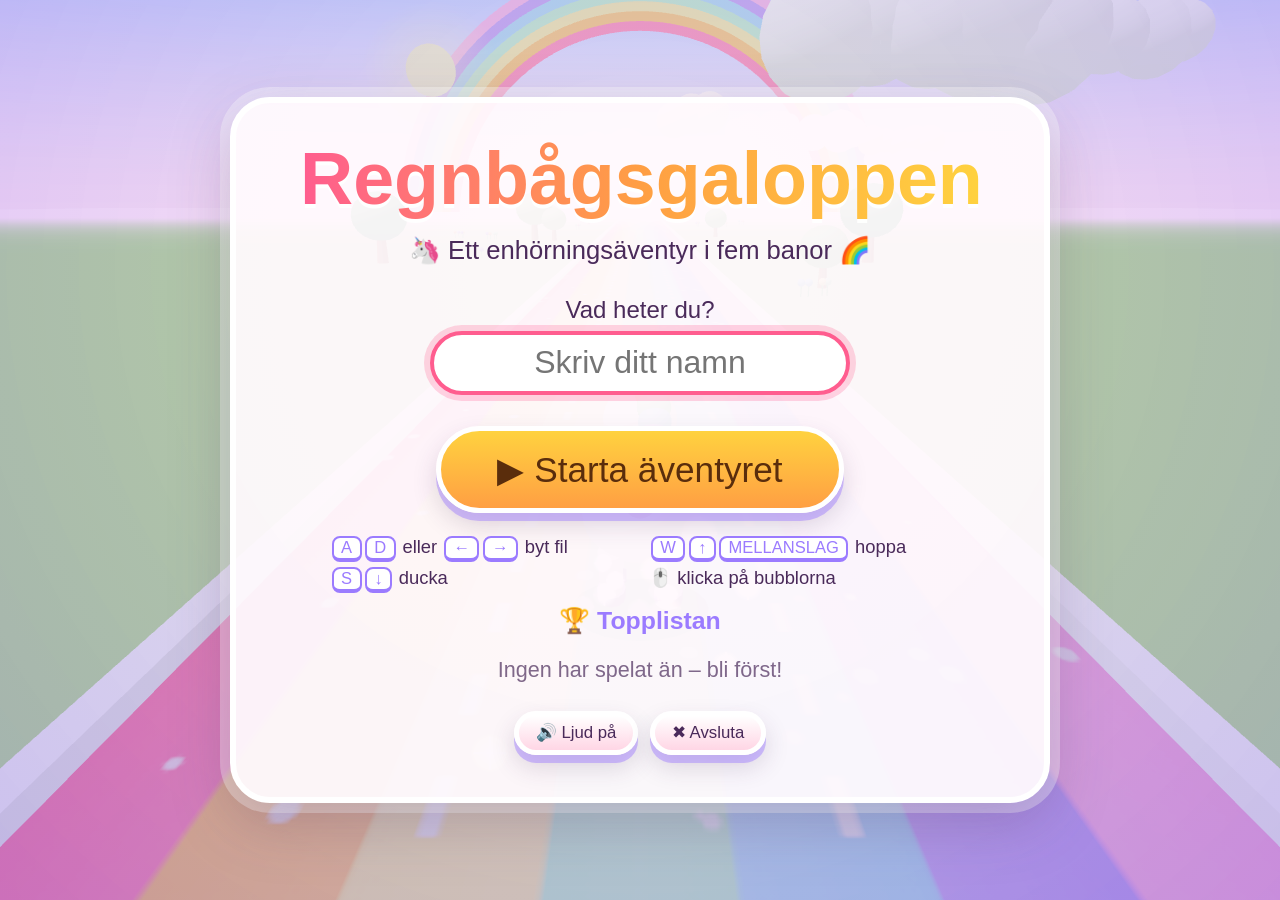
==== public/index.html @ e2d85499 "feat: playable lane-runner MVP core – server, unicorn, world, levels, audio, UI - server.js: static " ====
<!doctype html>
<html lang="sv">
<head>
  <meta charset="utf-8">
  <meta name="viewport" content="width=device-width, initial-scale=1, user-scalable=no">
  <title>Regnbågsgaloppen</title>
  <link rel="icon" href="data:image/svg+xml,%3Csvg xmlns='http://www.w3.org/2000/svg' viewBox='0 0 100 100'%3E%3Ctext y='.9em' font-size='90'%3E🦄%3C/text%3E%3C/svg%3E">
  <link rel="stylesheet" href="css/style.css">
</head>
<body>
  <canvas id="game"></canvas>

  <!-- in-game HUD -->
  <div id="hud" class="overlay hidden">
    <div class="hud-top">
      <div id="hud-hearts" class="hud-box" aria-label="Hjärtan"></div>
      <div id="hud-level" class="hud-box"></div>
      <div id="hud-score" class="hud-box">⭐ 0</div>
    </div>
    <div id="hud-progress"><div id="hud-progress-fill"></div><div id="hud-progress-flag">🏁</div><div id="hud-progress-unicorn">🦄</div></div>
    <div id="tip" class="hidden"><span id="tip-icon"></span><span id="tip-text"></span></div>
    <div id="countdown" class="hidden"></div>
    <div id="popups"></div>
    <button id="btn-pause" class="icon-btn" title="Paus (Esc)">⏸</button>
  </div>

  <!-- start menu -->
  <div id="menu" class="overlay screen">
    <div class="card">
      <h1 class="title"><span class="rainbow-text">Regnbågsgaloppen</span></h1>
      <p class="subtitle">🦄 Ett enhörningsäventyr i fem banor 🌈</p>
      <div class="name-row">
        <label for="name">Vad heter du?</label>
        <input id="name" maxlength="20" autocomplete="off" spellcheck="false" placeholder="Skriv ditt namn">
      </div>
      <button id="btn-start" class="big primary">▶ Starta äventyret</button>
      <button id="btn-continue" class="big hidden">⏩ Fortsätt på bana <span id="continue-level">1</span></button>
      <div class="controls-help">
        <div><kbd>A</kbd><kbd>D</kbd> eller <kbd>←</kbd><kbd>→</kbd> byt fil</div>
        <div><kbd>W</kbd><kbd>↑</kbd><kbd>MELLANSLAG</kbd> hoppa</div>
        <div><kbd>S</kbd><kbd>↓</kbd> ducka</div>
        <div>🖱️ klicka på bubblorna</div>
      </div>
      <div id="menu-scores" class="scores"></div>
      <div class="row">
        <button id="btn-mute" class="small">🔊 Ljud på</button>
        <button id="btn-vr" class="small hidden">🥽 VR</button>
        <button id="btn-quit" class="small">✖ Avsluta</button>
      </div>
    </div>
  </div>

  <!-- pause -->
  <div id="pause" class="overlay screen hidden">
    <div class="card">
      <h2>Paus ⏸</h2>
      <button id="btn-resume" class="big primary">▶ Fortsätt</button>
      <button id="btn-pause-menu" class="big">🏠 Till menyn</button>
    </div>
  </div>

  <!-- level clear -->
  <div id="levelclear" class="overlay screen see-through hidden">
    <div class="card celebrate">
      <h2 id="levelclear-title">Bana klarad!</h2>
      <div id="levelclear-stars" class="rating"></div>
      <p id="levelclear-text" class="big-text"></p>
      <button id="btn-next" class="big primary">➡ Nästa bana</button>
    </div>
  </div>

  <!-- retry -->
  <div id="retry" class="overlay screen hidden">
    <div class="card">
      <h2>Oj! 💫</h2>
      <p class="big-text">Försök igen – du klarar det!</p>
      <button id="btn-retry" class="big primary">🔁 Försök igen</button>
      <button id="btn-retry-menu" class="big">🏠 Till menyn</button>
    </div>
  </div>

  <!-- adventure finished -->
  <div id="finished" class="overlay screen see-through hidden">
    <div class="card celebrate">
      <h2>🎉 Du klarade hela äventyret! 🎉</h2>
      <p id="finished-score" class="big-text"></p>
      <div class="name-row">
        <label for="finished-name">Ditt namn på topplistan:</label>
        <input id="finished-name" maxlength="20" autocomplete="off" spellcheck="false">
      </div>
      <button id="btn-save-score" class="big primary">💾 Spara poäng</button>
    </div>
  </div>

  <!-- high scores -->
  <div id="highscores" class="overlay screen hidden">
    <div class="card">
      <h2>🏆 Topplistan</h2>
      <div id="highscore-list" class="scores"></div>
      <button id="btn-again" class="big primary">🔁 Spela igen</button>
      <button id="btn-quit2" class="big">✖ Avsluta</button>
    </div>
  </div>

  <!-- goodbye -->
  <div id="goodbye" class="overlay screen hidden">
    <div class="card">
      <h2>Hej då! 🦄💕</h2>
      <p class="big-text">Du kan stänga fönstret nu.</p>
    </div>
  </div>

  <div id="loading" class="overlay screen"><div class="card"><h2>Laddar… 🌈</h2></div></div>

  <script type="module" src="js/main.js"></script>
</body>
</html>
---- public/css/style.css ----
:root {
  --pink: #ff5d8f;
  --pink-soft: #ffd6e5;
  --lilac: #9b7bff;
  --sky: #70c1ff;
  --sun: #ffe066;
  --mint: #7bed9f;
  --ink: #4a2a5a;
  --card: rgba(255, 250, 253, 0.94);
  --font: "Comic Sans MS", "Comic Sans", "Segoe UI", "Segoe UI Emoji", sans-serif;
}

* { box-sizing: border-box; }

html, body {
  margin: 0;
  height: 100%;
  overflow: hidden;
  background: #ffd6e5;
  font-family: var(--font);
  color: var(--ink);
  user-select: none;
  -webkit-user-select: none;
}

#game {
  position: fixed;
  inset: 0;
  width: 100%;
  height: 100%;
  display: block;
  touch-action: none;
}

.hidden { display: none !important; }

.overlay {
  position: fixed;
  inset: 0;
  pointer-events: none;
}

.screen {
  display: flex;
  align-items: center;
  justify-content: center;
  padding: 2vh;
  pointer-events: auto;
  background: radial-gradient(ellipse at 50% 30%, rgba(255, 255, 255, 0.25), rgba(155, 123, 255, 0.35));
  overflow: auto;
}

.screen.see-through { background: none; align-items: flex-end; padding-bottom: 4vh; }
.screen.see-through .card { padding: 2vh 4vw; }
.screen.see-through h2 { margin-bottom: 0.1em; }
.screen.see-through .big-text { margin: 0.2em 0 0.5em; }

.card {
  background: var(--card);
  border: 6px solid #fff;
  border-radius: 40px;
  box-shadow: 0 20px 60px rgba(74, 42, 90, 0.25), 0 0 0 10px rgba(255, 255, 255, 0.35);
  padding: 4vh 5vw;
  max-width: 820px;
  width: min(92vw, 820px);
  text-align: center;
  animation: pop-in 0.45s cubic-bezier(0.2, 1.4, 0.4, 1);
}

@keyframes pop-in {
  from { transform: scale(0.6); opacity: 0; }
  to { transform: scale(1); opacity: 1; }
}

.title {
  font-size: clamp(2.4rem, 7vw, 4.6rem);
  margin: 0 0 0.2em;
  line-height: 1.1;
}

.rainbow-text {
  background: linear-gradient(90deg, #ff5d8f, #ff9f43, #ffd23f, #7bed9f, #70c1ff, #9b7bff, #ff5d8f);
  background-size: 300% 100%;
  -webkit-background-clip: text;
  background-clip: text;
  color: transparent;
  animation: rainbow-slide 6s linear infinite;
  filter: drop-shadow(0 4px 0 rgba(255, 255, 255, 0.9));
}

@keyframes rainbow-slide { to { background-position: 300% 0; } }

.subtitle { font-size: clamp(1.1rem, 2.6vw, 1.6rem); margin: 0 0 1.2em; }

h2 {
  font-size: clamp(1.8rem, 5vw, 3.2rem);
  margin: 0 0 0.4em;
  color: var(--pink);
  text-shadow: 0 3px 0 #fff;
}

.big-text { font-size: clamp(1.2rem, 3vw, 1.9rem); margin: 0.4em 0 1em; }

button {
  font-family: var(--font);
  cursor: pointer;
  border: 5px solid #fff;
  border-radius: 999px;
  color: var(--ink);
  background: linear-gradient(180deg, #fff, var(--pink-soft));
  box-shadow: 0 8px 0 rgba(155, 123, 255, 0.45), 0 12px 24px rgba(74, 42, 90, 0.18);
  transition: transform 0.12s, box-shadow 0.12s;
  margin: 0.35em;
}

button:hover, button:focus-visible {
  transform: translateY(-3px) scale(1.04);
  box-shadow: 0 11px 0 rgba(155, 123, 255, 0.45), 0 16px 28px rgba(74, 42, 90, 0.22);
  outline: none;
}

button:active { transform: translateY(3px); box-shadow: 0 4px 0 rgba(155, 123, 255, 0.45); }

button.big {
  font-size: clamp(1.4rem, 3.4vw, 2.2rem);
  padding: 0.5em 1.2em;
  min-width: 60%;
}

button.primary {
  background: linear-gradient(180deg, #ffd23f, #ff9f43);
  color: #5a2d0c;
  animation: wiggle 2.4s ease-in-out infinite;
}

@keyframes wiggle {
  0%, 85%, 100% { transform: rotate(0); }
  88% { transform: rotate(-2deg) scale(1.03); }
  92% { transform: rotate(2deg) scale(1.03); }
  96% { transform: rotate(-1deg); }
}

button.small { font-size: 1.05rem; padding: 0.4em 1em; }

.icon-btn {
  position: absolute;
  right: 1.2vw;
  bottom: 1.2vw;
  width: 3.4rem;
  height: 3.4rem;
  font-size: 1.6rem;
  padding: 0;
  pointer-events: auto;
}

.row { display: flex; justify-content: center; flex-wrap: wrap; margin-top: 0.6em; }

.name-row {
  display: flex;
  flex-direction: column;
  align-items: center;
  gap: 0.3em;
  margin: 0.4em 0 0.8em;
  font-size: clamp(1.1rem, 2.4vw, 1.5rem);
}

input {
  font-family: var(--font);
  font-size: clamp(1.3rem, 3vw, 2rem);
  padding: 0.3em 0.8em;
  border: 4px solid var(--lilac);
  border-radius: 999px;
  text-align: center;
  width: min(80%, 420px);
  color: var(--ink);
  background: #fff;
}

input:focus { outline: none; border-color: var(--pink); box-shadow: 0 0 0 6px rgba(255, 93, 143, 0.25); }

.controls-help {
  display: grid;
  grid-template-columns: 1fr 1fr;
  gap: 0.3em 1em;
  font-size: clamp(0.9rem, 1.9vw, 1.15rem);
  margin: 0.6em auto;
  max-width: 620px;
  text-align: left;
}

kbd {
  display: inline-block;
  font-family: var(--font);
  background: #fff;
  border: 2px solid var(--lilac);
  border-bottom-width: 4px;
  border-radius: 8px;
  padding: 0 0.45em;
  margin: 0 0.1em;
  font-size: 0.9em;
  color: var(--lilac);
}

.scores { margin: 0.6em auto; max-width: 520px; font-size: clamp(1rem, 2.2vw, 1.35rem); }
.scores h3 { margin: 0.3em 0; color: var(--lilac); font-size: 1.15em; }
.scores ol { list-style: none; padding: 0; margin: 0; }
.scores li {
  display: grid;
  grid-template-columns: 2.2em 1fr auto;
  gap: 0.6em;
  padding: 0.15em 0.6em;
  border-radius: 12px;
  text-align: left;
}
.scores li:nth-child(odd) { background: rgba(155, 123, 255, 0.12); }
.scores li.me { background: linear-gradient(90deg, #ffd23f, #ff9f43); color: #5a2d0c; font-weight: bold; animation: glow 1s ease-in-out infinite alternate; }
.scores li .rank { text-align: center; }
.scores li .points { font-weight: bold; }
.scores .empty { opacity: 0.7; }

@keyframes glow { from { box-shadow: 0 0 0 0 rgba(255, 210, 63, 0.6); } to { box-shadow: 0 0 18px 4px rgba(255, 210, 63, 0.6); } }

/* ---- HUD ---- */
.hud-top {
  position: absolute;
  top: 1.2vh;
  left: 1.2vw;
  right: 1.2vw;
  display: flex;
  justify-content: space-between;
  align-items: center;
  gap: 1vw;
  font-size: clamp(1.1rem, 2.6vw, 1.8rem);
}

.hud-box {
  background: rgba(255, 255, 255, 0.85);
  border: 4px solid #fff;
  border-radius: 999px;
  padding: 0.2em 0.9em;
  box-shadow: 0 6px 18px rgba(74, 42, 90, 0.18);
  white-space: nowrap;
}

#hud-hearts .heart { display: inline-block; transition: transform 0.2s; }
#hud-hearts .heart.lost { filter: grayscale(1); opacity: 0.35; transform: scale(0.8); }
#hud-hearts .heart.hit { animation: heart-pop 0.5s; }
@keyframes heart-pop { 0% { transform: scale(1); } 40% { transform: scale(1.7) rotate(-15deg); } 100% { transform: scale(0.8); } }

#hud-score.bump { animation: bump 0.3s; }
@keyframes bump { 50% { transform: scale(1.25); } }

#hud-progress {
  position: absolute;
  top: calc(1.2vh + 3.6em);
  left: 50%;
  transform: translateX(-50%);
  width: min(60vw, 520px);
  height: 22px;
  background: rgba(255, 255, 255, 0.7);
  border: 4px solid #fff;
  border-radius: 999px;
  box-shadow: 0 6px 18px rgba(74, 42, 90, 0.18);
}
#hud-progress-fill {
  height: 100%;
  width: 0%;
  border-radius: 999px;
  background: linear-gradient(90deg, #ff5d8f, #ff9f43, #ffd23f, #7bed9f, #70c1ff, #9b7bff);
  transition: width 0.2s linear;
}
#hud-progress-unicorn {
  position: absolute;
  top: -22px;
  left: 0%;
  font-size: 2rem;
  transform: translateX(-50%) scaleX(-1);
  transition: left 0.2s linear;
}
#hud-progress-flag { position: absolute; right: -14px; top: -20px; font-size: 1.8rem; }

#tip {
  position: absolute;
  bottom: 12vh;
  left: 50%;
  transform: translateX(-50%);
  background: rgba(255, 255, 255, 0.92);
  border: 5px solid var(--sun);
  border-radius: 30px;
  padding: 0.5em 1.2em;
  font-size: clamp(1.2rem, 3vw, 2rem);
  box-shadow: 0 10px 30px rgba(74, 42, 90, 0.25);
  animation: tip-bounce 0.8s ease-in-out infinite alternate;
  white-space: nowrap;
}
#tip-icon { margin-right: 0.4em; }
@keyframes tip-bounce { from { transform: translateX(-50%) translateY(0); } to { transform: translateX(-50%) translateY(-8px); } }

#countdown {
  position: absolute;
  inset: 0;
  display: flex;
  align-items: center;
  justify-content: center;
  font-size: clamp(4rem, 16vw, 11rem);
  color: #fff;
  text-shadow: 0 6px 0 var(--pink), 0 12px 30px rgba(74, 42, 90, 0.4);
  animation: count-pop 0.9s ease-out;
}
@keyframes count-pop { from { transform: scale(0.3); opacity: 0; } 30% { transform: scale(1.15); opacity: 1; } to { transform: scale(1); opacity: 1; } }

#popups { position: absolute; inset: 0; overflow: hidden; }
.popup {
  position: absolute;
  transform: translate(-50%, -50%);
  font-size: clamp(1.3rem, 3.2vw, 2.2rem);
  font-weight: bold;
  color: #fff;
  text-shadow: 0 3px 0 var(--pink), 0 6px 16px rgba(74, 42, 90, 0.35);
  animation: popup-rise 0.9s ease-out forwards;
  pointer-events: none;
}
@keyframes popup-rise { from { opacity: 1; margin-top: 0; } to { opacity: 0; margin-top: -90px; } }

.rating { font-size: clamp(2.6rem, 8vw, 5rem); letter-spacing: 0.1em; margin: 0.1em 0 0.2em; }
.rating .star { display: inline-block; opacity: 0.25; transform: scale(0.6); }
.rating .star.on { opacity: 1; animation: star-in 0.6s cubic-bezier(0.2, 1.6, 0.4, 1) forwards; }
.rating .star.on:nth-child(2) { animation-delay: 0.3s; }
.rating .star.on:nth-child(3) { animation-delay: 0.6s; }
@keyframes star-in { from { transform: scale(0.2) rotate(-40deg); } to { transform: scale(1.1) rotate(0); } }

.celebrate { border-color: var(--sun); }

.flash { animation: flash 0.25s; }
@keyframes flash { from { box-shadow: inset 0 0 0 100vmax rgba(255, 93, 143, 0.35); } to { box-shadow: none; } }

#loading .card { background: rgba(255, 255, 255, 0.85); }

@media (max-height: 560px) {
  .card { padding: 2vh 3vw; border-radius: 24px; }
  .controls-help { display: none; }
  .scores { display: none; }
}
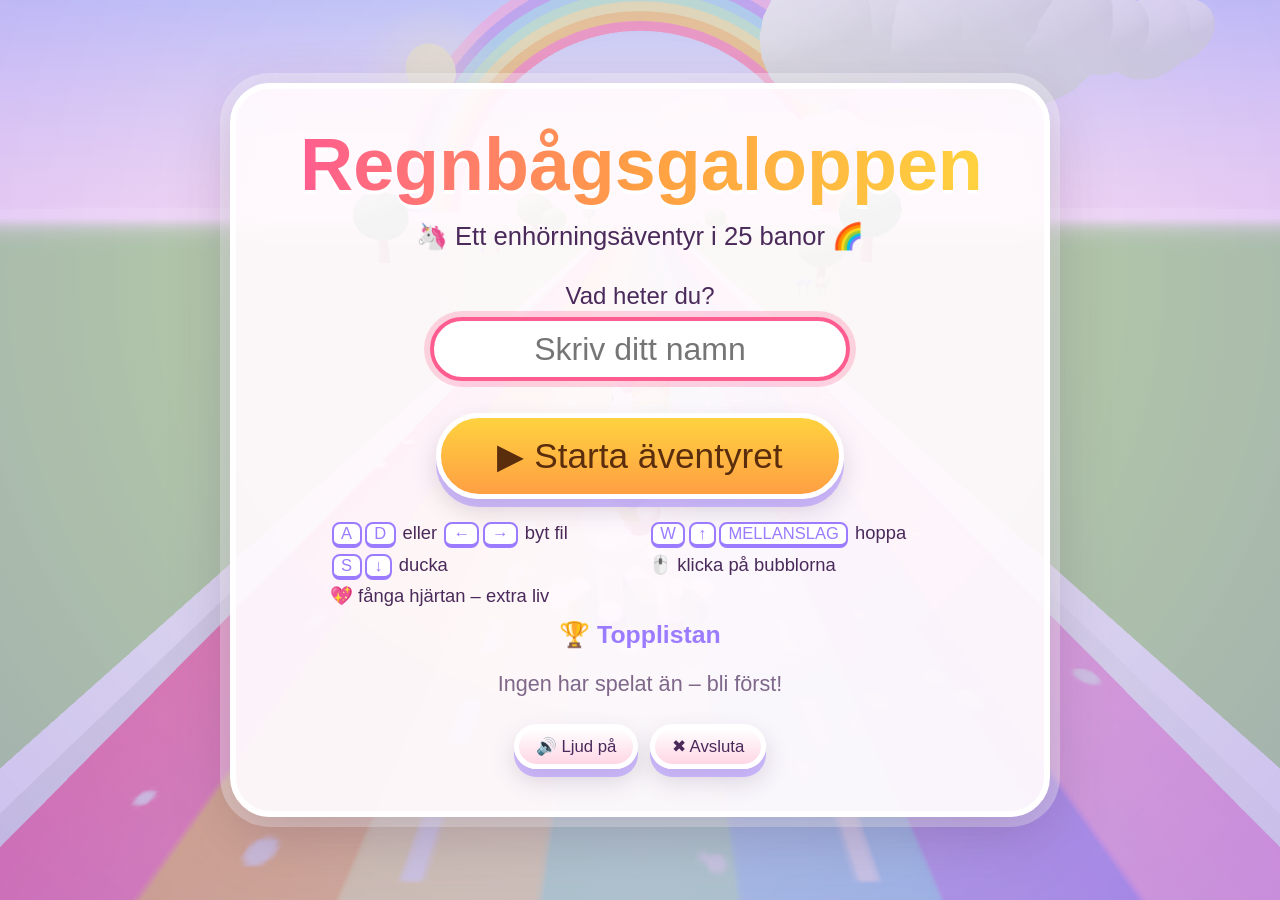
==== commit 51d1414f: "feat: 25 levels, extra-life hearts, finish fireworks + dance, bigger bubbles Difficulty curve after " ====
--- a/public/index.html
+++ b/public/index.html
@@ -20,6 +20,7 @@
     <div id="hud-progress"><div id="hud-progress-fill"></div><div id="hud-progress-flag">🏁</div><div id="hud-progress-unicorn">🦄</div></div>
     <div id="tip" class="hidden"><span id="tip-icon"></span><span id="tip-text"></span></div>
     <div id="countdown" class="hidden"></div>
+    <div id="wow" class="hidden"></div>
     <div id="popups"></div>
     <button id="btn-pause" class="icon-btn" title="Paus (Esc)">⏸</button>
   </div>
@@ -28,7 +29,7 @@
   <div id="menu" class="overlay screen">
     <div class="card">
       <h1 class="title"><span class="rainbow-text">Regnbågsgaloppen</span></h1>
-      <p class="subtitle">🦄 Ett enhörningsäventyr i fem banor 🌈</p>
+      <p class="subtitle">🦄 Ett enhörningsäventyr i 25 banor 🌈</p>
       <div class="name-row">
         <label for="name">Vad heter du?</label>
         <input id="name" maxlength="20" autocomplete="off" spellcheck="false" placeholder="Skriv ditt namn">
@@ -40,6 +41,7 @@
         <div><kbd>W</kbd><kbd>↑</kbd><kbd>MELLANSLAG</kbd> hoppa</div>
         <div><kbd>S</kbd><kbd>↓</kbd> ducka</div>
         <div>🖱️ klicka på bubblorna</div>
+        <div>💖 fånga hjärtan – extra liv</div>
       </div>
       <div id="menu-scores" class="scores"></div>
       <div class="row">
--- a/public/css/style.css
+++ b/public/css/style.css
@@ -246,6 +246,8 @@
 #hud-hearts .heart.lost { filter: grayscale(1); opacity: 0.35; transform: scale(0.8); }
 #hud-hearts .heart.hit { animation: heart-pop 0.5s; }
 @keyframes heart-pop { 0% { transform: scale(1); } 40% { transform: scale(1.7) rotate(-15deg); } 100% { transform: scale(0.8); } }
+#hud-hearts .heart.gained { animation: heart-gain 0.7s cubic-bezier(0.2, 1.4, 0.4, 1); }
+@keyframes heart-gain { 0% { transform: scale(0); } 60% { transform: scale(1.8) rotate(12deg); } 100% { transform: scale(1); } }
 
 #hud-score.bump { animation: bump 0.3s; }
 @keyframes bump { 50% { transform: scale(1.25); } }
@@ -309,6 +311,29 @@
 }
 @keyframes count-pop { from { transform: scale(0.3); opacity: 0; } 30% { transform: scale(1.15); opacity: 1; } to { transform: scale(1); opacity: 1; } }
 
+#wow {
+  position: absolute;
+  inset: 0;
+  display: flex;
+  align-items: center;
+  justify-content: center;
+  padding-bottom: 18vh;
+  font-size: clamp(5rem, 22vw, 15rem);
+  font-weight: 900;
+  letter-spacing: 0.04em;
+  pointer-events: none;
+  animation: wow-pop 3.2s cubic-bezier(0.2, 1.4, 0.4, 1) forwards;
+}
+#wow .rainbow-text { filter: drop-shadow(0 8px 0 rgba(255, 255, 255, 0.95)) drop-shadow(0 16px 30px rgba(74, 42, 90, 0.35)); animation-duration: 2s; }
+@keyframes wow-pop {
+  from { transform: scale(0.2) rotate(-12deg); opacity: 0; }
+  20% { transform: scale(1.2) rotate(4deg); opacity: 1; }
+  35% { transform: scale(1) rotate(-2deg); }
+  50% { transform: scale(1.08) rotate(2deg); }
+  80% { transform: scale(1) rotate(0); opacity: 1; }
+  to { transform: scale(1.3); opacity: 0; }
+}
+
 #popups { position: absolute; inset: 0; overflow: hidden; }
 .popup {
   position: absolute;
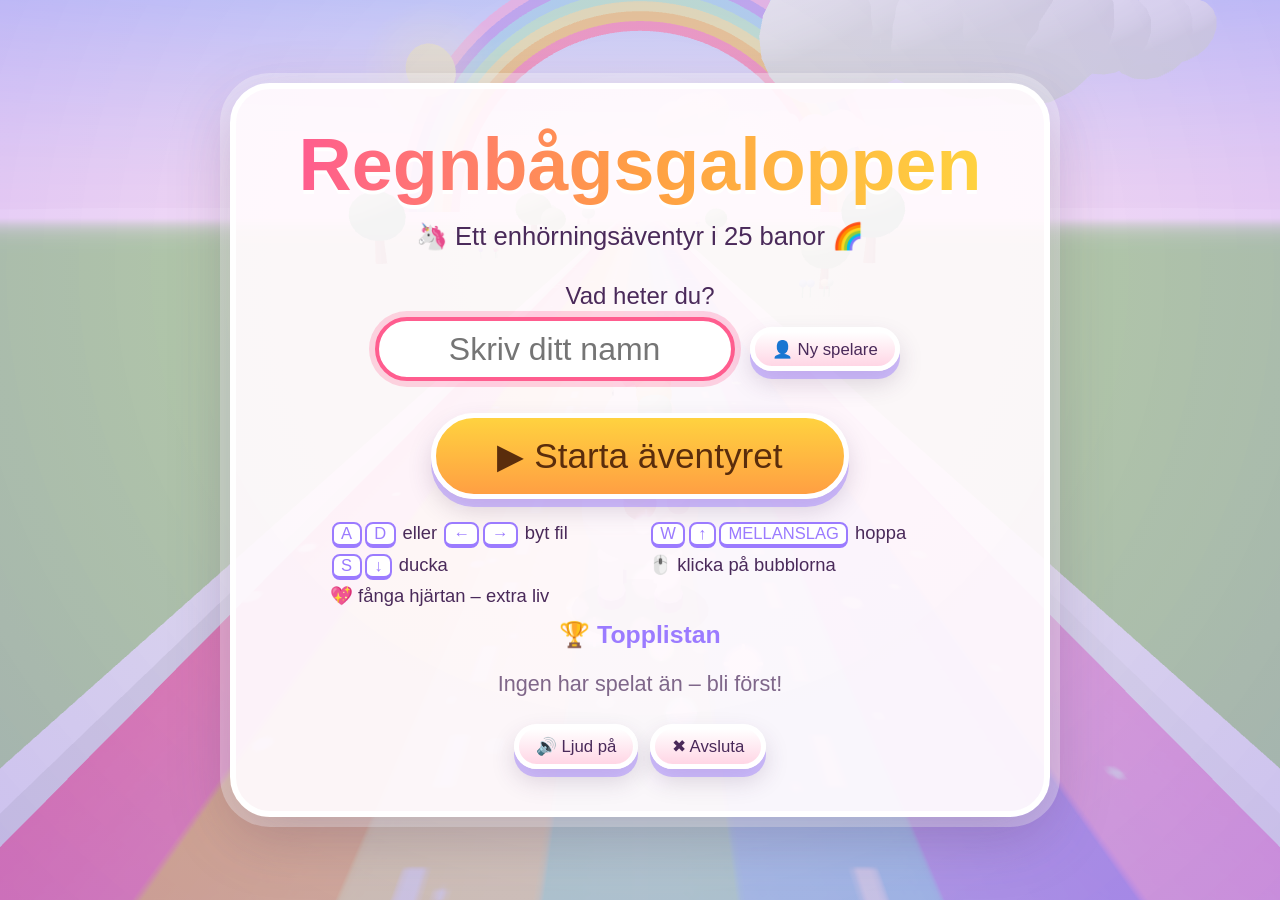
==== commit 7c6c2da8: "feat: per-player progress, horn cursor, crowd + roar, friend call-outs, bubble sound - Progress is s" ====
--- a/public/index.html
+++ b/public/index.html
@@ -32,10 +32,14 @@
       <p class="subtitle">🦄 Ett enhörningsäventyr i 25 banor 🌈</p>
       <div class="name-row">
         <label for="name">Vad heter du?</label>
-        <input id="name" maxlength="20" autocomplete="off" spellcheck="false" placeholder="Skriv ditt namn">
+        <div class="name-line">
+          <input id="name" maxlength="20" autocomplete="off" spellcheck="false" placeholder="Skriv ditt namn">
+          <button id="btn-new-player" class="small" title="Byt till en ny spelare">👤 Ny spelare</button>
+        </div>
+        <div id="players" class="players hidden"></div>
       </div>
+      <button id="btn-continue" class="big primary hidden">⏩ Fortsätt på bana <span id="continue-level">1</span></button>
       <button id="btn-start" class="big primary">▶ Starta äventyret</button>
-      <button id="btn-continue" class="big hidden">⏩ Fortsätt på bana <span id="continue-level">1</span></button>
       <div class="controls-help">
         <div><kbd>A</kbd><kbd>D</kbd> eller <kbd>←</kbd><kbd>→</kbd> byt fil</div>
         <div><kbd>W</kbd><kbd>↑</kbd><kbd>MELLANSLAG</kbd> hoppa</div>
--- a/public/css/style.css
+++ b/public/css/style.css
@@ -13,6 +13,7 @@
 * { box-sizing: border-box; }
 
 html, body {
+  cursor: var(--cursor-horn, auto);
   margin: 0;
   height: 100%;
   overflow: hidden;
@@ -60,7 +61,7 @@
   border: 6px solid #fff;
   border-radius: 40px;
   box-shadow: 0 20px 60px rgba(74, 42, 90, 0.25), 0 0 0 10px rgba(255, 255, 255, 0.35);
-  padding: 4vh 5vw;
+  padding: 4vh clamp(20px, 5vw, 56px);
   max-width: 820px;
   width: min(92vw, 820px);
   text-align: center;
@@ -73,6 +74,11 @@
 }
 
 .title {
+  /* One unbreakable word: a flex row centres it even if it is wider than the
+     card (plain text-align cannot), and the size caps so it fits the card. */
+  display: flex;
+  justify-content: center;
+  white-space: nowrap;
   font-size: clamp(2.4rem, 7vw, 4.6rem);
   margin: 0 0 0.2em;
   line-height: 1.1;
@@ -103,7 +109,7 @@
 
 button {
   font-family: var(--font);
-  cursor: pointer;
+  cursor: var(--cursor-horn, pointer);
   border: 5px solid #fff;
   border-radius: 999px;
   color: var(--ink);
@@ -176,6 +182,7 @@
   background: #fff;
 }
 
+input { cursor: var(--cursor-horn, text); }
 input:focus { outline: none; border-color: var(--pink); box-shadow: 0 0 0 6px rgba(255, 93, 143, 0.25); }
 
 .controls-help {
@@ -242,6 +249,33 @@
   white-space: nowrap;
 }
 
+/* players (menu) */
+.name-line { display: flex; align-items: center; justify-content: center; gap: 0.4em; flex-wrap: wrap; width: 100%; }
+.name-line input { width: min(60%, 360px); }
+.players { display: flex; flex-wrap: wrap; justify-content: center; gap: 0.3em; margin-top: 0.2em; }
+.players .chip {
+  font-size: 0.95rem;
+  padding: 0.25em 0.8em;
+  margin: 0;
+  background: linear-gradient(180deg, #fff, #e9e0ff);
+  box-shadow: 0 4px 0 rgba(155, 123, 255, 0.35);
+}
+.players .chip.current { background: linear-gradient(180deg, #ffd23f, #ff9f43); color: #5a2d0c; }
+#btn-continue.primary { animation: none; background: linear-gradient(180deg, #b6ffd0, #7bed9f); color: #1d4d2a; }
+
+/* glitter trail behind the horn cursor */
+#cursor-sparks { position: fixed; inset: 0; pointer-events: none; z-index: 1000; overflow: hidden; }
+#cursor-sparks .spark {
+  position: absolute;
+  transform: translate(-50%, -50%);
+  text-shadow: 0 0 6px #fff;
+  animation: spark-fall linear forwards;
+}
+@keyframes spark-fall {
+  from { opacity: 1; transform: translate(-50%, -50%) scale(1) rotate(0); }
+  to { opacity: 0; transform: translate(calc(-50% + var(--dx, 0px)), 30px) scale(0.2) rotate(180deg); }
+}
+
 #hud-hearts .heart { display: inline-block; transition: transform 0.2s; }
 #hud-hearts .heart.lost { filter: grayscale(1); opacity: 0.35; transform: scale(0.8); }
 #hud-hearts .heart.hit { animation: heart-pop 0.5s; }
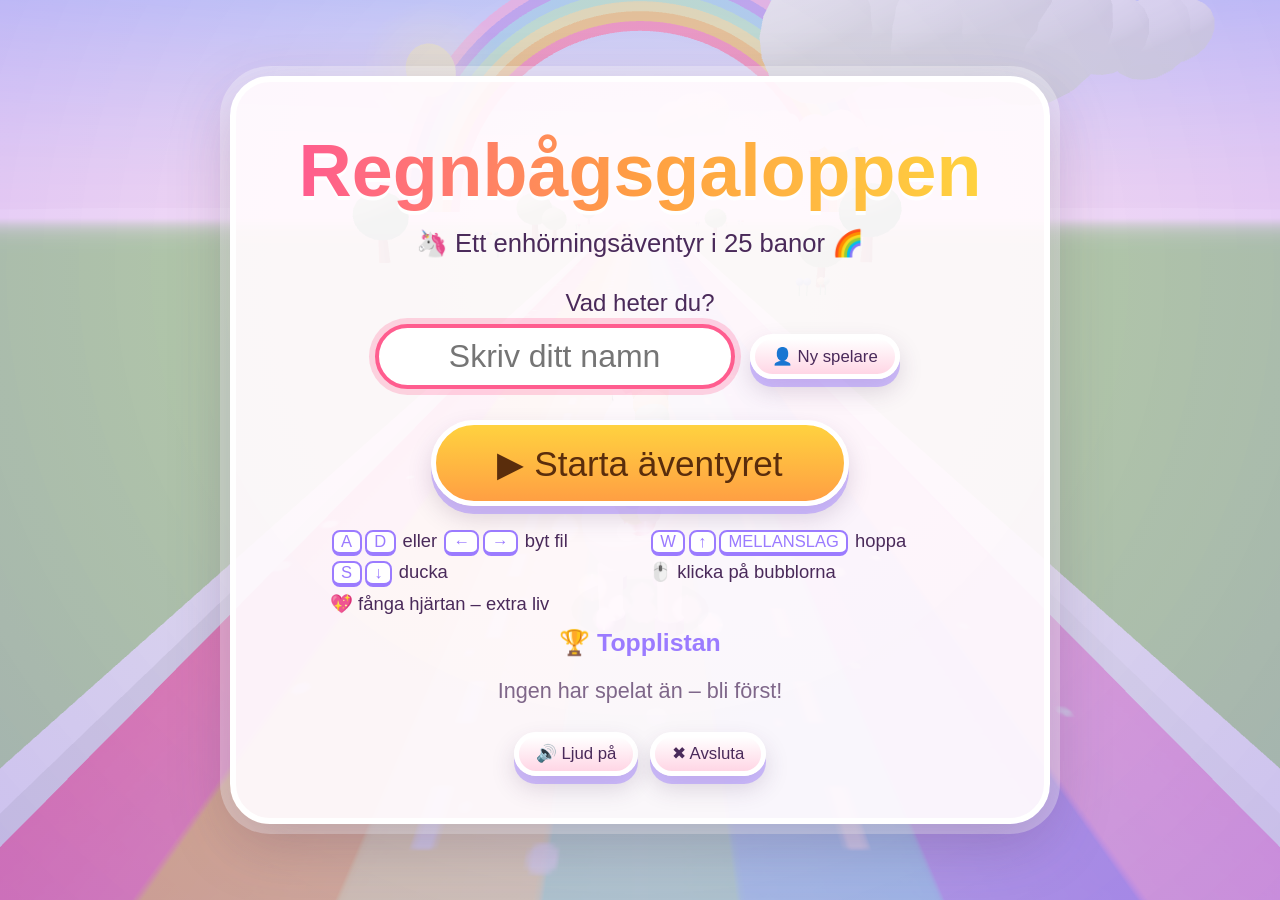
==== commit 85b12138: "feat: top list shows every player with score and cleared level, history reset - Scores are recorded " ====
--- a/public/index.html
+++ b/public/index.html
@@ -90,11 +90,7 @@
     <div class="card celebrate">
       <h2>🎉 Du klarade hela äventyret! 🎉</h2>
       <p id="finished-score" class="big-text"></p>
-      <div class="name-row">
-        <label for="finished-name">Ditt namn på topplistan:</label>
-        <input id="finished-name" maxlength="20" autocomplete="off" spellcheck="false">
-      </div>
-      <button id="btn-save-score" class="big primary">💾 Spara poäng</button>
+      <button id="btn-show-scores" class="big primary">🏆 Se topplistan</button>
     </div>
   </div>
 
--- a/public/css/style.css
+++ b/public/css/style.css
@@ -75,13 +75,17 @@
 
 .title {
   /* One unbreakable word: a flex row centres it even if it is wider than the
-     card (plain text-align cannot), and the size caps so it fits the card. */
+     card (plain text-align cannot), and the size caps so it fits the card.
+     The line-height must cover the font's full ascent + descent (Comic Sans
+     ≈ 1.39 em): the rainbow is a background clipped to the text, and a
+     background is only painted inside the box – with 1.1 the "g" lost its
+     tail. */
   display: flex;
   justify-content: center;
   white-space: nowrap;
   font-size: clamp(2.4rem, 7vw, 4.6rem);
-  margin: 0 0 0.2em;
-  line-height: 1.1;
+  margin: 0 0 0.05em;
+  line-height: 1.45;
 }
 
 .rainbow-text {
@@ -213,7 +217,7 @@
 .scores ol { list-style: none; padding: 0; margin: 0; }
 .scores li {
   display: grid;
-  grid-template-columns: 2.2em 1fr auto;
+  grid-template-columns: 2.2em 1fr auto auto;
   gap: 0.6em;
   padding: 0.15em 0.6em;
   border-radius: 12px;
@@ -222,6 +226,7 @@
 .scores li:nth-child(odd) { background: rgba(155, 123, 255, 0.12); }
 .scores li.me { background: linear-gradient(90deg, #ffd23f, #ff9f43); color: #5a2d0c; font-weight: bold; animation: glow 1s ease-in-out infinite alternate; }
 .scores li .rank { text-align: center; }
+.scores li .level { opacity: 0.75; font-size: 0.85em; align-self: center; white-space: nowrap; }
 .scores li .points { font-weight: bold; }
 .scores .empty { opacity: 0.7; }
 
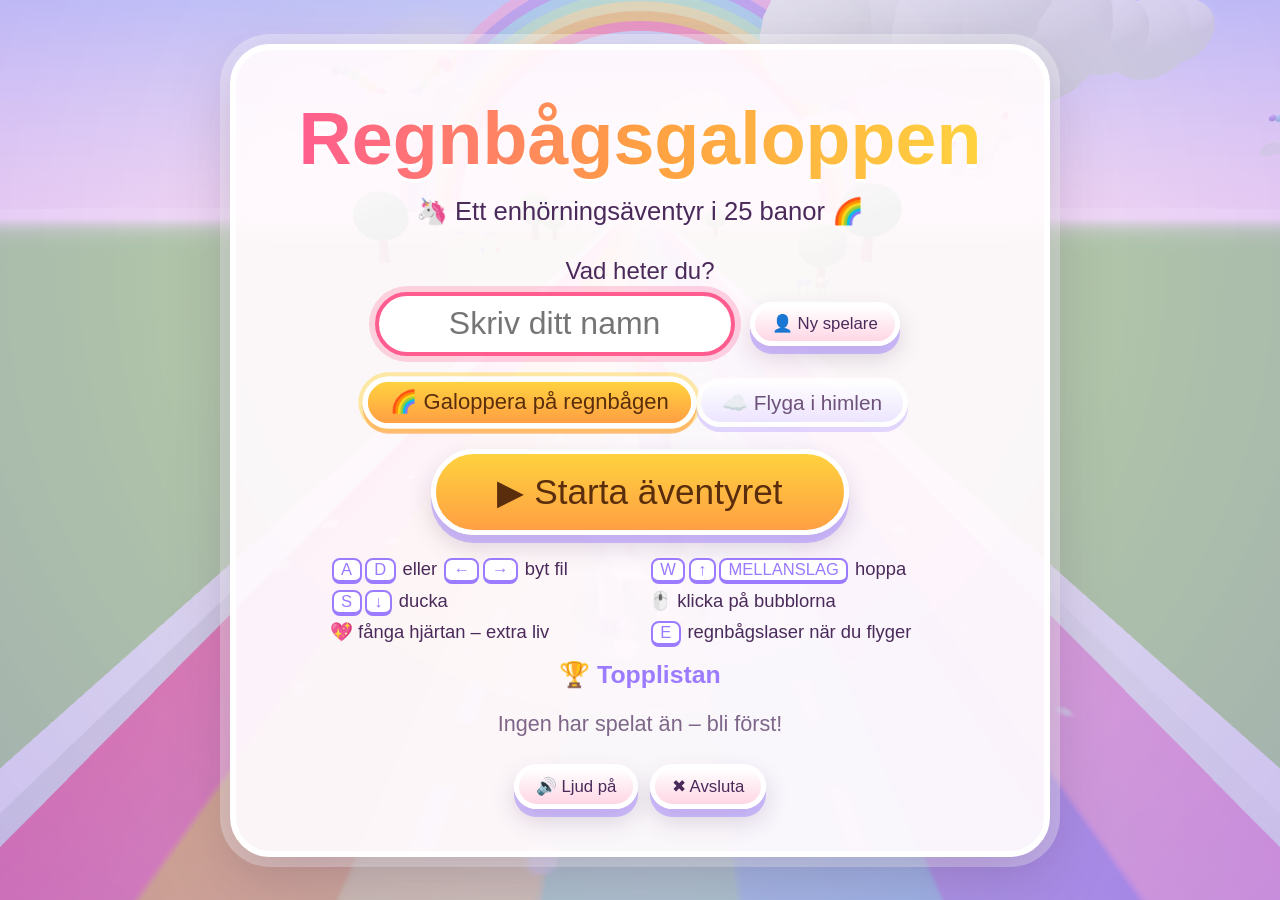
==== commit 188fa0f7: "feat: flight mode with wings, candy, magnet pickups and a rainbow laser; gentler stars Play-test 7. " ====
--- a/public/index.html
+++ b/public/index.html
@@ -18,6 +18,15 @@
       <div id="hud-score" class="hud-box">⭐ 0</div>
     </div>
     <div id="hud-progress"><div id="hud-progress-fill"></div><div id="hud-progress-flag">🏁</div><div id="hud-progress-unicorn">🦄</div></div>
+    <!-- flight mode: rainbow laser charge meter -->
+    <div id="hud-laser" class="hidden">
+      <span class="laser-horn">🦄</span>
+      <div class="laser-body">
+        <div id="hud-laser-label" class="laser-label">🌈 Regnbågslaser</div>
+        <div class="laser-meter"><div id="hud-laser-fill"></div><span class="laser-sparkle">✨</span></div>
+      </div>
+      <kbd class="laser-key">E</kbd>
+    </div>
     <div id="tip" class="hidden"><span id="tip-icon"></span><span id="tip-text"></span></div>
     <div id="countdown" class="hidden"></div>
     <div id="wow" class="hidden"></div>
@@ -38,6 +47,10 @@
         </div>
         <div id="players" class="players hidden"></div>
       </div>
+      <div class="mode-row" role="group" aria-label="Spelsätt">
+        <button id="btn-mode-run" class="mode" type="button">🌈 Galoppera på regnbågen</button>
+        <button id="btn-mode-fly" class="mode" type="button">☁️ Flyga i himlen</button>
+      </div>
       <button id="btn-continue" class="big primary hidden">⏩ Fortsätt på bana <span id="continue-level">1</span></button>
       <button id="btn-start" class="big primary">▶ Starta äventyret</button>
       <div class="controls-help">
@@ -46,6 +59,7 @@
         <div><kbd>S</kbd><kbd>↓</kbd> ducka</div>
         <div>🖱️ klicka på bubblorna</div>
         <div>💖 fånga hjärtan – extra liv</div>
+        <div><kbd>E</kbd> regnbågslaser när du flyger</div>
       </div>
       <div id="menu-scores" class="scores"></div>
       <div class="row">
--- a/public/css/style.css
+++ b/public/css/style.css
@@ -52,11 +52,12 @@
 }
 
 .screen.see-through { background: none; align-items: flex-end; padding-bottom: 4vh; }
-.screen.see-through .card { padding: 2vh 4vw; }
+.screen.see-through .card { padding: 2vh 4vw; margin: auto auto 0; }   /* stays at the bottom so the dance is seen */
 .screen.see-through h2 { margin-bottom: 0.1em; }
 .screen.see-through .big-text { margin: 0.2em 0 0.5em; }
 
 .card {
+  margin: auto;   /* safe centring: a card taller than the window scrolls instead of losing its top */
   background: var(--card);
   border: 6px solid #fff;
   border-radius: 40px;
@@ -268,6 +269,72 @@
 .players .chip.current { background: linear-gradient(180deg, #ffd23f, #ff9f43); color: #5a2d0c; }
 #btn-continue.primary { animation: none; background: linear-gradient(180deg, #b6ffd0, #7bed9f); color: #1d4d2a; }
 
+/* game mode picker (menu): gallop on the rainbow or fly in the sky */
+.mode-row { display: flex; justify-content: center; flex-wrap: wrap; gap: 0.2em; margin: 0.2em 0 0.4em; }
+button.mode {
+  font-size: clamp(1rem, 2.2vw, 1.3rem);
+  padding: 0.35em 1em;
+  margin: 0.15em;
+  background: linear-gradient(180deg, #fff, #e9e0ff);
+  box-shadow: 0 5px 0 rgba(155, 123, 255, 0.35);
+  opacity: 0.8;
+}
+button.mode.selected {
+  opacity: 1;
+  background: linear-gradient(180deg, #ffd23f, #ff9f43);
+  color: #5a2d0c;
+  border-color: #fff;
+  box-shadow: 0 5px 0 rgba(255, 159, 67, 0.6), 0 0 0 4px rgba(255, 210, 63, 0.45);
+  transform: scale(1.06);
+}
+
+/* flight mode: rainbow laser charge meter, bottom left, big and friendly */
+#hud-laser {
+  position: absolute;
+  left: 1.2vw;
+  bottom: 1.2vw;
+  display: flex;
+  align-items: center;
+  gap: 0.5em;
+  background: rgba(255, 255, 255, 0.88);
+  border: 4px solid #fff;
+  border-radius: 999px;
+  padding: 0.35em 0.9em 0.35em 0.6em;
+  box-shadow: 0 6px 18px rgba(74, 42, 90, 0.18);
+  font-size: clamp(1.1rem, 2.4vw, 1.6rem);
+  pointer-events: none;
+}
+#hud-laser .laser-horn { font-size: 1.6em; transform: scaleX(-1); }
+#hud-laser .laser-body { display: flex; flex-direction: column; gap: 0.15em; min-width: min(34vw, 300px); }
+#hud-laser .laser-label { font-size: 0.8em; font-weight: bold; color: var(--lilac); white-space: nowrap; }
+#hud-laser .laser-meter {
+  position: relative;
+  height: 0.9em;
+  border-radius: 999px;
+  background: rgba(155, 123, 255, 0.18);
+  border: 3px solid #fff;
+  box-shadow: inset 0 2px 6px rgba(74, 42, 90, 0.18);
+  overflow: visible;
+}
+#hud-laser-fill {
+  height: 100%;
+  width: 0%;
+  border-radius: 999px;
+  background: linear-gradient(90deg, #ff5d8f, #ff9f43, #ffd23f, #7bed9f, #70c1ff, #9b7bff);
+  transition: width 0.15s linear;
+}
+#hud-laser .laser-sparkle { position: absolute; right: -0.3em; top: -0.8em; font-size: 1em; opacity: 0; transition: opacity 0.2s; }
+#hud-laser .laser-key { font-size: 1.2em; padding: 0.05em 0.6em; border-color: var(--pink); color: var(--pink); }
+#hud-laser.ready { animation: laser-ready 0.7s ease-in-out infinite alternate; border-color: var(--sun); }
+#hud-laser.ready .laser-label { color: var(--pink); }
+#hud-laser.ready .laser-sparkle { opacity: 1; animation: sparkle-spin 1s linear infinite; }
+#hud-laser.ready #hud-laser-fill { animation: rainbow-shift 1s linear infinite; background-size: 200% 100%; }
+#hud-laser.denied { animation: laser-shake 0.3s; }
+@keyframes laser-ready { from { transform: scale(1); box-shadow: 0 6px 18px rgba(74, 42, 90, 0.18); } to { transform: scale(1.06); box-shadow: 0 0 24px 6px rgba(255, 210, 63, 0.7); } }
+@keyframes sparkle-spin { from { transform: rotate(0) scale(1); } 50% { transform: rotate(180deg) scale(1.4); } to { transform: rotate(360deg) scale(1); } }
+@keyframes rainbow-shift { to { background-position: 200% 0; } }
+@keyframes laser-shake { 0%, 100% { transform: translateX(0); } 25% { transform: translateX(-8px); } 75% { transform: translateX(8px); } }
+
 /* glitter trail behind the horn cursor */
 #cursor-sparks { position: fixed; inset: 0; pointer-events: none; z-index: 1000; overflow: hidden; }
 #cursor-sparks .spark {
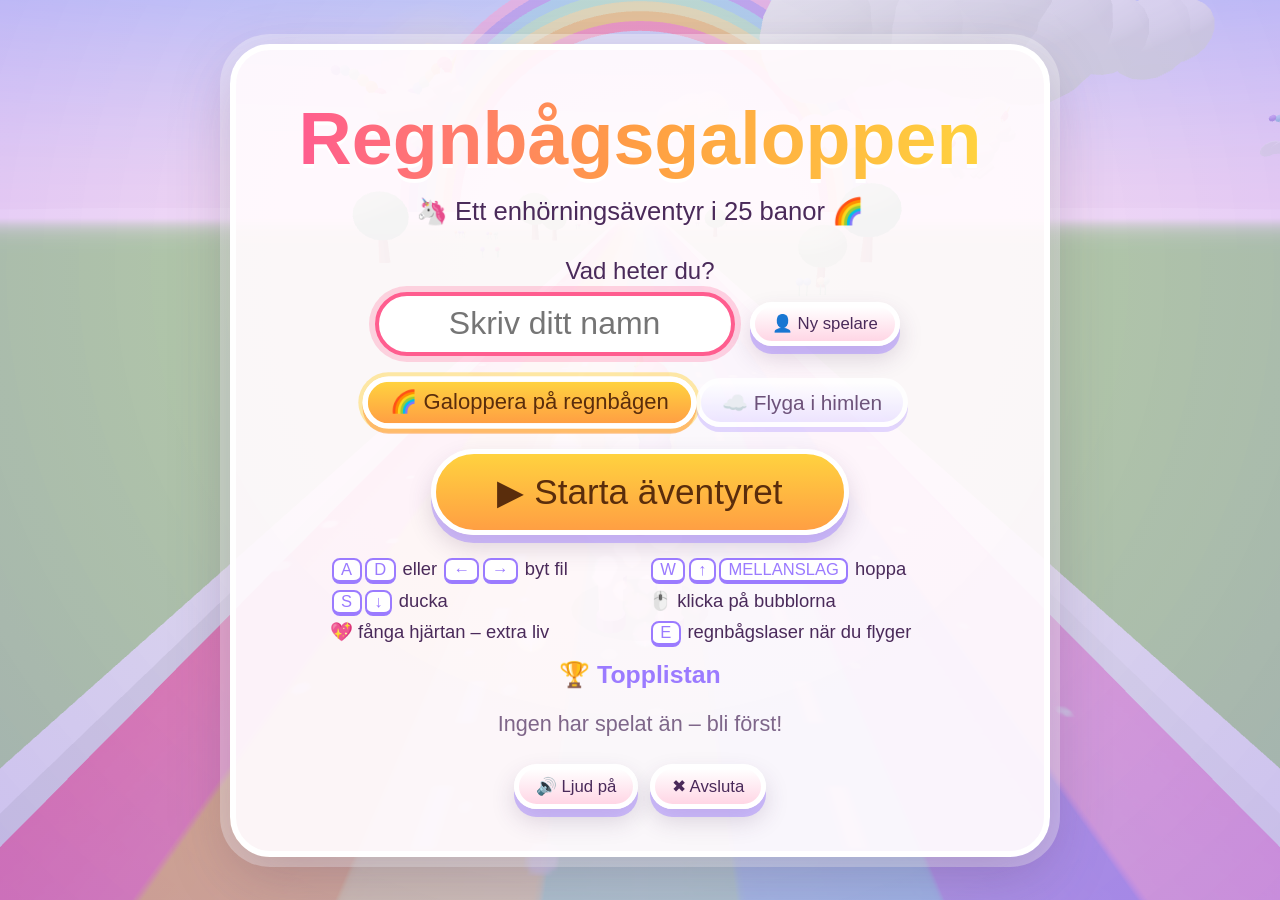
==== commit 3fb162b6: "feat: shorter, wider rainbow laser; finish the Quest 3 port Play-test 8. The laser now strikes only " ====
--- a/public/index.html
+++ b/public/index.html
@@ -67,6 +67,7 @@
         <button id="btn-vr" class="small hidden">🥽 VR</button>
         <button id="btn-quit" class="small">✖ Avsluta</button>
       </div>
+      <p id="vr-address" class="vr-address hidden"></p>
     </div>
   </div>
 
--- a/public/css/style.css
+++ b/public/css/style.css
@@ -165,6 +165,7 @@
 }
 
 .row { display: flex; justify-content: center; flex-wrap: wrap; margin-top: 0.6em; }
+.vr-address { margin: 0.5em 0 0; font-size: 0.85rem; opacity: 0.6; word-break: break-all; }
 
 .name-row {
   display: flex;
